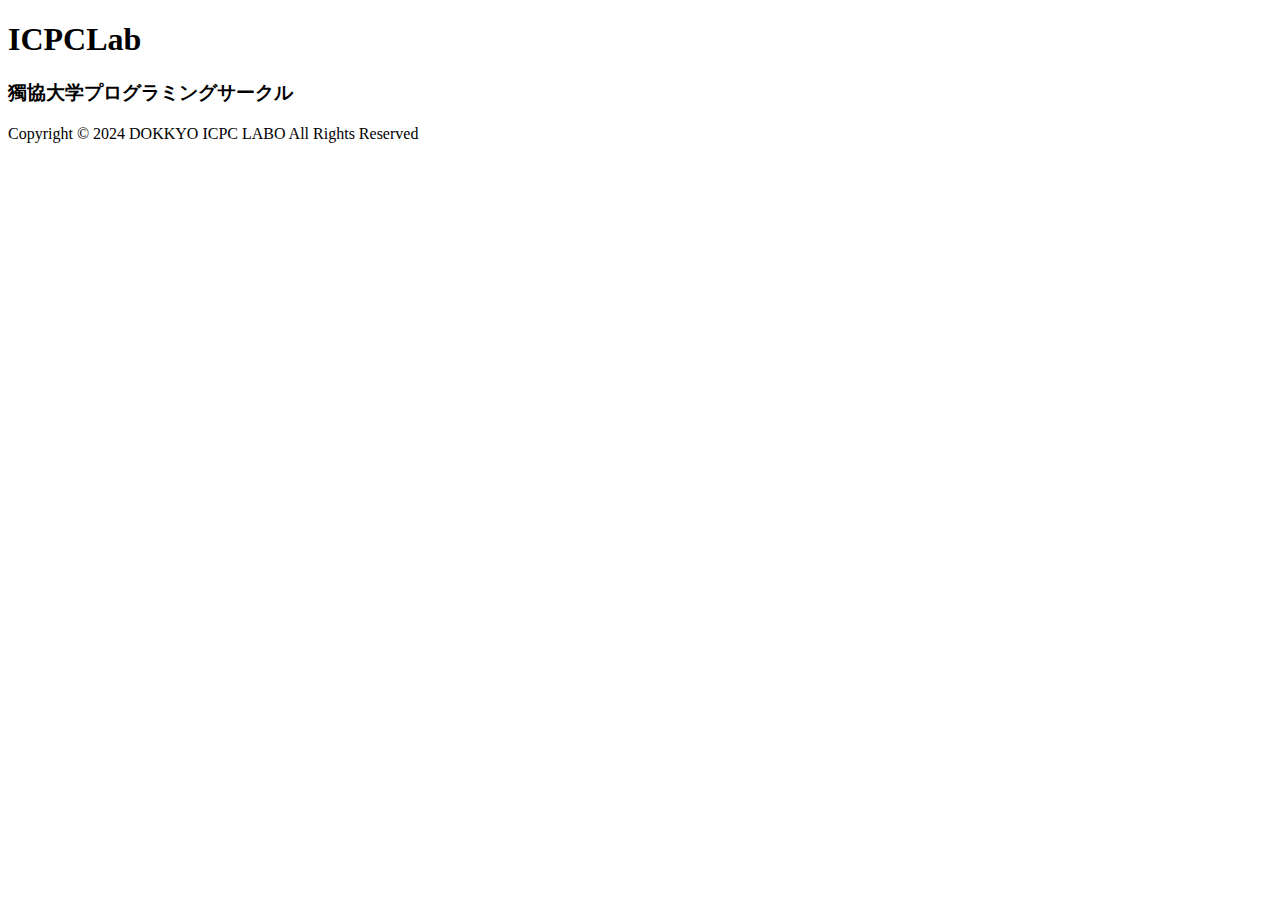
==== index.html @ fe7d4de3 "Add files" ====
<!DOCTYPE html>
<html lang="ja">
  <head>
    <meta charset="UTF-8" />
    <link rel="stylesheet" href="style.css" />
    <title>home</title>
  </head>

  <body>
    <header>
      <h1>ICPCLab</h1>
      <h3>獨協大学プログラミングサークル</h3>
    </header>

    <main>
    </main>

    <footer>
      <p>Copyright © 2024 DOKKYO ICPC LABO All Rights Reserved</p>
    </footer>
  </body>
</html>
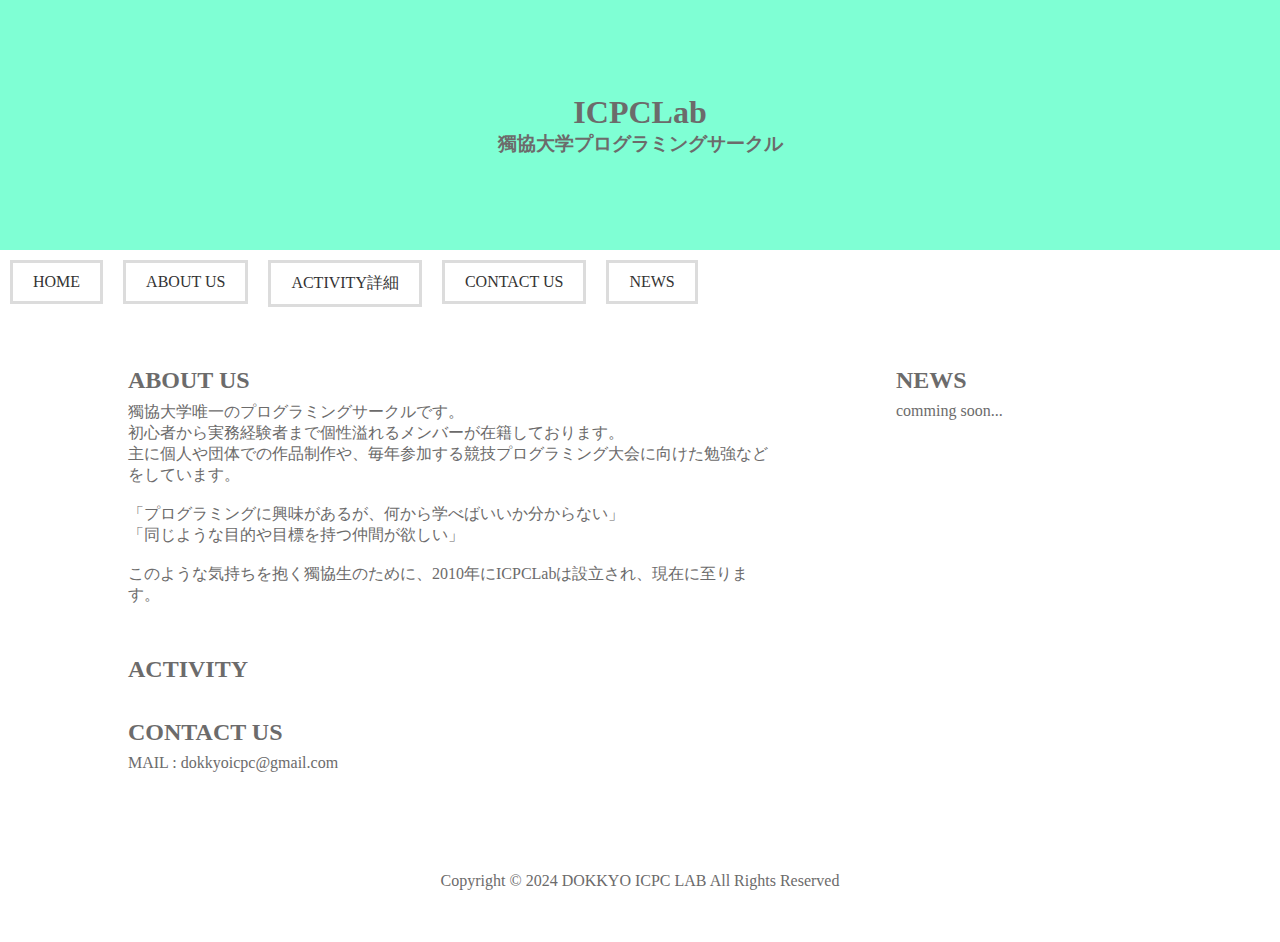
==== commit 9cc34045: "Add js file and Update navbar" ====
--- a/index.html
+++ b/index.html
@@ -2,22 +2,82 @@
 <html lang="ja">
   <head>
     <meta charset="UTF-8" />
+    <meta name="viewport" content="width=device-width,initial-scale=1.0">
     <link rel="stylesheet" href="style.css" />
     <title>home</title>
   </head>
 
   <body>
     <header>
-      <h1>ICPCLab</h1>
-      <h3>獨協大学プログラミングサークル</h3>
+      <div id="1" class="header-field">
+        <div class="header-text">
+          <h1>ICPCLab</h1>
+          <h3>獨協大学プログラミングサークル</h3>
+        </div>
+      </div>
+
+      <div class="nav-bar">
+        <div class="menu-toggle">
+          <div class="hamburger"></div>
+        </div>
+        <ul class="menu-items">
+          <li><a href="#1">HOME</a></li>
+          <li><a href="#2">ABOUT US</a></li>
+          <li><a href="./activity.html">ACTIVITY詳細</a></li>
+          <li><a href="#4">CONTACT US</a></li>
+          <li><a href="#5">NEWS</a></li>
+        </ul>
+      </div>
     </header>
+    
 
     <main>
+      <div class="leftside">
+        <div class="box">
+          <div id="2">
+            <h2>ABOUT US</h2>
+            <p class="text">
+              獨協大学唯一のプログラミングサークルです。<br>
+              初心者から実務経験者まで個性溢れるメンバーが在籍しております。<br>
+              主に個人や団体での作品制作や、毎年参加する競技プログラミング大会に向けた勉強などをしています。<br>
+              <br>
+              「プログラミングに興味があるが、何から学べばいいか分からない」<br>
+              「同じような目的や目標を持つ仲間が欲しい」<br>
+              <br>
+              このような気持ちを抱く獨協生のために、2010年にICPCLabは設立され、現在に至ります。
+            </p>
+          </div>
+        </div>
+
+        <div class="box">
+          <div id="3">
+            <h2>ACTIVITY</h2>
+            <br>
+            <br>
+          </div>
+        </div>
+
+        <div class="box">
+          <div id="4">
+            <h2>CONTACT US</h2>
+          <p class="text">MAIL : dokkyoicpc@gmail.com</p>
+          </div>
+        </div>
+      </div>
+
+      <div class="rightside">
+        <div id="5">
+          <h2>NEWS</h2>
+          <p class="text">comming soon...</p>
+        </div>
+      </div>
     </main>
 
     <footer>
-      <p>Copyright © 2024 DOKKYO ICPC LABO All Rights Reserved</p>
+      <p>Copyright © 2024 DOKKYO ICPC LAB All Rights Reserved</p>
     </footer>
+
+    <script src="script.js"></script>
   </body>
 </html>
 
--- a/style.css
+++ b/style.css
@@ -0,0 +1,143 @@
+* {
+  margin: 0;
+  padding: 0;
+  box-sizing: border-box;
+  color: #6c6b6b;
+}
+
+header {
+  width: 100%;
+}
+
+.header-field {
+  display: flex;
+  justify-content: center;
+  align-items: center;
+  height: 250px;
+  background-color: aquamarine;
+}
+
+.header-text {
+  text-align: center;
+}
+
+/* ハンバーガーメニューの準備 */
+.menu-toggle {
+  display: none; /* 初期状態では非表示 */
+  cursor: pointer;
+  padding: 10px;
+}
+
+.hamburger {
+  width: 25px;
+  height: 3px;
+  background-color: #333;
+  margin: 5px 0;
+}
+
+.menu-items {
+  list-style: none;
+  padding: 0;
+  margin: 0;
+}
+
+.menu-items li {
+  display: block;
+  padding: 10px;
+}
+
+.menu-items li a {
+  text-decoration: none;
+  color: #333;
+}
+
+/* ブラウザ版ではこちらを表示 */
+.nav-bar {
+  width: 100%;
+}
+
+.nav-bar ul {
+  list-style: none;
+  display: flex;
+}
+
+.nav-bar li a {
+  display: block;
+  padding: 10px 20px;
+  border-right-width: 5px;
+  border: 3px solid gainsboro;
+  text-decoration: none;
+}
+
+main {
+  margin: 50px 0px;
+  display: flex;
+  justify-content: center;
+}
+
+.leftside {
+  margin: 0px 10%;
+  width: 50%;
+}
+
+.rightside {
+  margin-right: 10%;
+  width: 20%;
+}
+
+.box {
+  width: auto;
+}
+
+.text {
+  width: auto;
+  margin: 8px 0 50px;
+}
+
+footer {
+  display: flex;
+  justify-content: center;
+  height: 70px;
+  width: 100%;
+}
+
+
+@media screen and (max-width:768px) {
+  /* nav-barをハンバーガーメニューに切り替え */
+  .menu-toggle {
+    display: block; /* 768px以下の場合に表示 */
+  }
+
+  .nav-bar ul {
+    display: none;
+    justify-content: right;
+  }
+  
+  .menu-items {
+    display: none; /* 初期状態では非表示 */
+  }
+
+  .menu-items.active {
+    display: block; /* メニューがアクティブの場合に表示 */
+  }
+}
+
+@media screen and (max-width:425px) {
+  main {
+    margin-top: 50px;
+    margin-bottom: 50px;
+    display: block;
+    justify-content: center;
+  }
+
+  .leftside {
+    margin: 0px 10%;
+    width: auto;
+  }
+
+  .rightside {
+    margin-left: 10%;
+    margin-right: 10%;
+    width: 80%;
+  }
+}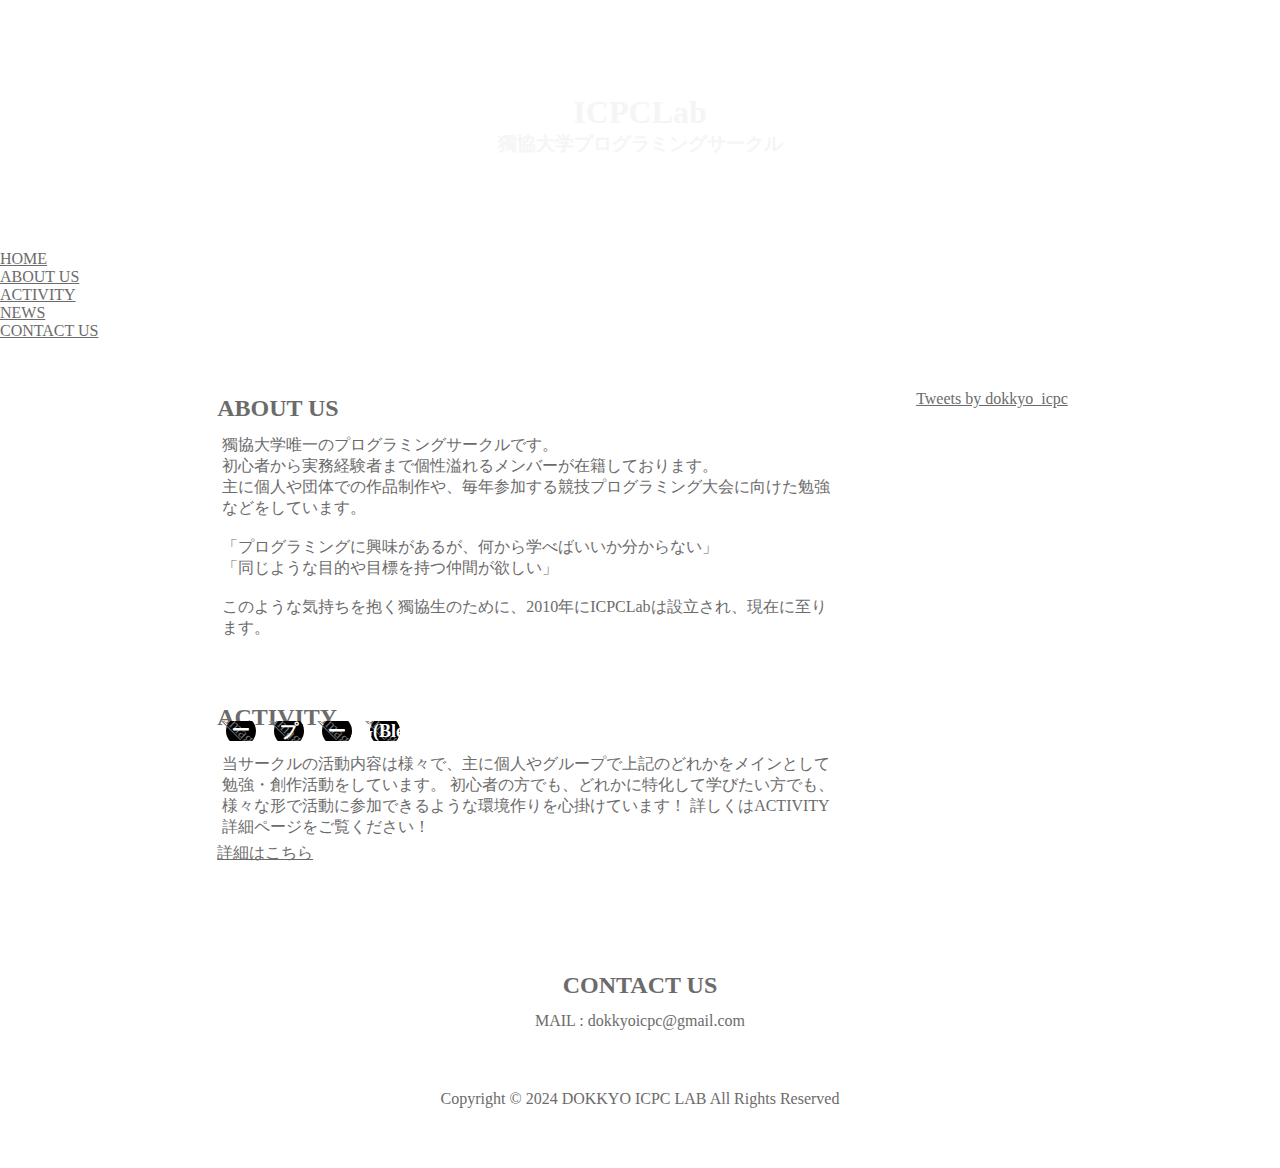
==== commit ed8b09d6: "Add activity's detail pages" ====
--- a/index.html
+++ b/index.html
@@ -4,6 +4,8 @@
     <meta charset="UTF-8" />
     <meta name="viewport" content="width=device-width,initial-scale=1.0">
     <link rel="stylesheet" href="style.css" />
+    <link rel="stylesheet" href="bar.css" />
+    <link rel="stylesheet" href="triangleimages.css" />
     <title>home</title>
   </head>
 
@@ -17,15 +19,13 @@
       </div>
 
       <div class="nav-bar">
-        <div class="menu-toggle">
-          <div class="hamburger"></div>
-        </div>
+        <div class="openbtn"><span></span><span></span><span></span></div>
         <ul class="menu-items">
           <li><a href="#1">HOME</a></li>
           <li><a href="#2">ABOUT US</a></li>
-          <li><a href="./activity.html">ACTIVITY詳細</a></li>
-          <li><a href="#4">CONTACT US</a></li>
-          <li><a href="#5">NEWS</a></li>
+          <li><a href="#3">ACTIVITY</a></li>
+          <li><a href="#4">NEWS</a></li>
+          <li><a href="#5">CONTACT US</a></li>
         </ul>
       </div>
     </header>
@@ -52,32 +52,84 @@
         <div class="box">
           <div id="3">
             <h2>ACTIVITY</h2>
+            <div id="image-container">
+              <div class="image">
+                <div class="cursor"></div>
+                <a href=".\activities\activity_1_webservice.html">
+                  <img src="./image/cafe1_s.jpg" alt="Image 1">
+                  <div class="text-overlay">
+                    Web<br>サービス
+                  </div>
+                </a>
+              </div>
+
+              <div class="image">
+                <div class="cursor"></div>
+                <a href="./activities/activity_2_icpc.html">
+                  <img src="./image/cafe1_s.jpg" alt="Image 2">
+                  <div class="text-overlay">
+                    競プロ
+                  </div>
+                </a>
+              </div>
+
+              <div class="image">
+                <div class="cursor"></div>
+                <a href="./activities/activity_3_game.html">
+                  <img src="./image/cafe1_s.jpg" alt="Image 3">
+                  <div class="text-overlay">
+                    ゲーム
+                  </div>
+                </a>
+              </div>
+
+              <div class="image">
+                <div class="cursor"></div>
+                <a href="./activities/activity_4_blender.html">
+                  <img src="./image/cafe1_s.jpg" alt="Image 4">
+                  <div class="text-overlay">
+                    3DCG(Blender)
+                  </div>
+                </a>
+              </div>
+            </div>
+            <p>
+              <br>
+              当サークルの活動内容は様々で、主に個人やグループで上記のどれかをメインとして勉強・創作活動をしています。
+              初心者の方でも、どれかに特化して学びたい方でも、様々な形で活動に参加できるような環境作りを心掛けています！
+              詳しくはACTIVITY詳細ページをご覧ください！
+            </p>
+            <a href="./activity.html">詳細はこちら</a>
             <br>
             <br>
-          </div>
-        </div>
-
-        <div class="box">
-          <div id="4">
-            <h2>CONTACT US</h2>
-          <p class="text">MAIL : dokkyoicpc@gmail.com</p>
           </div>
         </div>
       </div>
 
       <div class="rightside">
-        <div id="5">
-          <h2>NEWS</h2>
-          <p class="text">comming soon...</p>
+        <div id="4">
+          <div class="x-timeline">
+            <a class="twitter-timeline" data-width="300" data-height="500" data-theme="light" href="https://twitter.com/dokkyo_icpc?ref_src=twsrc%5Etfw">Tweets by dokkyo_icpc</a> <script async src="https://platform.twitter.com/widgets.js" charset="utf-8"></script>
+          </div>
         </div>
       </div>
     </main>
 
     <footer>
-      <p>Copyright © 2024 DOKKYO ICPC LAB All Rights Reserved</p>
+      <div class="box">
+        <div id="5">
+          <h2>CONTACT US</h2>
+          <p class="text">
+            MAIL : dokkyoicpc@gmail.com
+          </p>
+          <p>Copyright © 2024 DOKKYO ICPC LAB All Rights Reserved</p>
+        </div>
+      </div>
     </footer>
 
+    <script src="https://code.jquery.com/jquery-3.7.1.min.js" integrity="sha256-/JqT3SQfawRcv/BIHPThkBvs0OEvtFFmqPF/lYI/Cxo=" crossorigin="anonymous"></script>
     <script src="script.js"></script>
+    <script src="triangleimages.js"></script>
   </body>
 </html>
 
--- a/style.css
+++ b/style.css
@@ -14,79 +14,46 @@
   justify-content: center;
   align-items: center;
   height: 250px;
-  background-color: aquamarine;
+  background-image: url('image/cafe3_s.jpg');
+  background-size: cover;
+  background-position: center;
+  background-repeat: no-repeat;
 }
 
 .header-text {
   text-align: center;
-}
 
-/* ハンバーガーメニューの準備 */
-.menu-toggle {
-  display: none; /* 初期状態では非表示 */
-  cursor: pointer;
-  padding: 10px;
-}
-
-.hamburger {
-  width: 25px;
-  height: 3px;
-  background-color: #333;
-  margin: 5px 0;
-}
-
-.menu-items {
-  list-style: none;
-  padding: 0;
-  margin: 0;
-}
-
-.menu-items li {
-  display: block;
-  padding: 10px;
-}
-
-.menu-items li a {
-  text-decoration: none;
-  color: #333;
-}
-
-/* ブラウザ版ではこちらを表示 */
-.nav-bar {
-  width: 100%;
-}
-
-.nav-bar ul {
-  list-style: none;
-  display: flex;
-}
-
-.nav-bar li a {
-  display: block;
-  padding: 10px 20px;
-  border-right-width: 5px;
-  border: 3px solid gainsboro;
-  text-decoration: none;
+  h1, h3 {
+    color: whitesmoke;
+  }
 }
 
 main {
-  margin: 50px 0px;
+  padding: 50px 0px;
   display: flex;
   justify-content: center;
+  background-image: url('image/23671966.png');
+  background-size: cover;
+  background-position: center;
+  background-repeat: no-repeat;
 }
 
 .leftside {
-  margin: 0px 10%;
   width: 50%;
 }
 
 .rightside {
-  margin-right: 10%;
-  width: 20%;
+  margin-left: 5%;
 }
 
 .box {
   width: auto;
+  padding: 5px;
+  background-color: rgba(255, 255, 255, 0.9);
+}
+
+.box, p {
+  padding: 5px;
 }
 
 .text {
@@ -94,38 +61,34 @@
   margin: 8px 0 50px;
 }
 
+.x-timeline {
+  display: flex;
+  justify-content: center;
+  margin: 0px 0px 30px;
+}
+
 footer {
   display: flex;
   justify-content: center;
-  height: 70px;
+  text-align: center;
+  padding: 30px 0px 50px;
   width: 100%;
-}
+  background-image: url('image/cafe1_s.jpg');
+  background-size: cover;
+  background-position: center;
+  background-repeat: no-repeat;
 
-
-@media screen and (max-width:768px) {
-  /* nav-barをハンバーガーメニューに切り替え */
-  .menu-toggle {
-    display: block; /* 768px以下の場合に表示 */
+  .box {
+    background-color: rgba(255, 255, 255, 0.9);
   }
 
-  .nav-bar ul {
-    display: none;
-    justify-content: right;
-  }
-  
-  .menu-items {
-    display: none; /* 初期状態では非表示 */
-  }
-
-  .menu-items.active {
-    display: block; /* メニューがアクティブの場合に表示 */
+  h2, p {
+    color: #6c6b6b;
   }
 }
 
-@media screen and (max-width:425px) {
+@media screen and (max-width:768px) {
   main {
-    margin-top: 50px;
-    margin-bottom: 50px;
     display: block;
     justify-content: center;
   }
@@ -140,4 +103,8 @@
     margin-right: 10%;
     width: 80%;
   }
+
+  .x-timeline {
+    margin-top: 30px;
+  }
 }--- a/triangleimages.css
+++ b/triangleimages.css
@@ -0,0 +1,50 @@
+#image-container {
+  display: flex;
+  flex-direction: row;
+  width: 100%;
+  height: auto;
+  position: relative;
+}
+
+.image {
+width: auto;
+height: auto;
+overflow: hidden;
+margin: -10px;
+display: flex;
+align-items: center;
+justify-content: center;
+position: relative;
+}
+
+.image img {
+width: 100%;
+height: 100%;
+object-fit: cover;
+transform: rotate(45deg);
+transition: transform 0.3s; /* アニメーション効果を追加 */
+}
+
+.image:hover img {
+transform: scale(1.2) rotate(45deg); /* ホバー時に拡大 */
+}
+
+.cursor {
+position: absolute;
+width: 30px;
+height: 30px;
+background-color: black;
+border-radius: 50%;
+pointer-events: none; /* カーソルが画像を遮らないようにする */
+}
+
+.text-overlay {
+  position: absolute;
+  top: 50%;
+  left: 50%;
+  transform: translate(-50%, -50%);
+  text-align: center;
+  color: white;
+  font-size: 18px;
+  font-weight: bold;
+}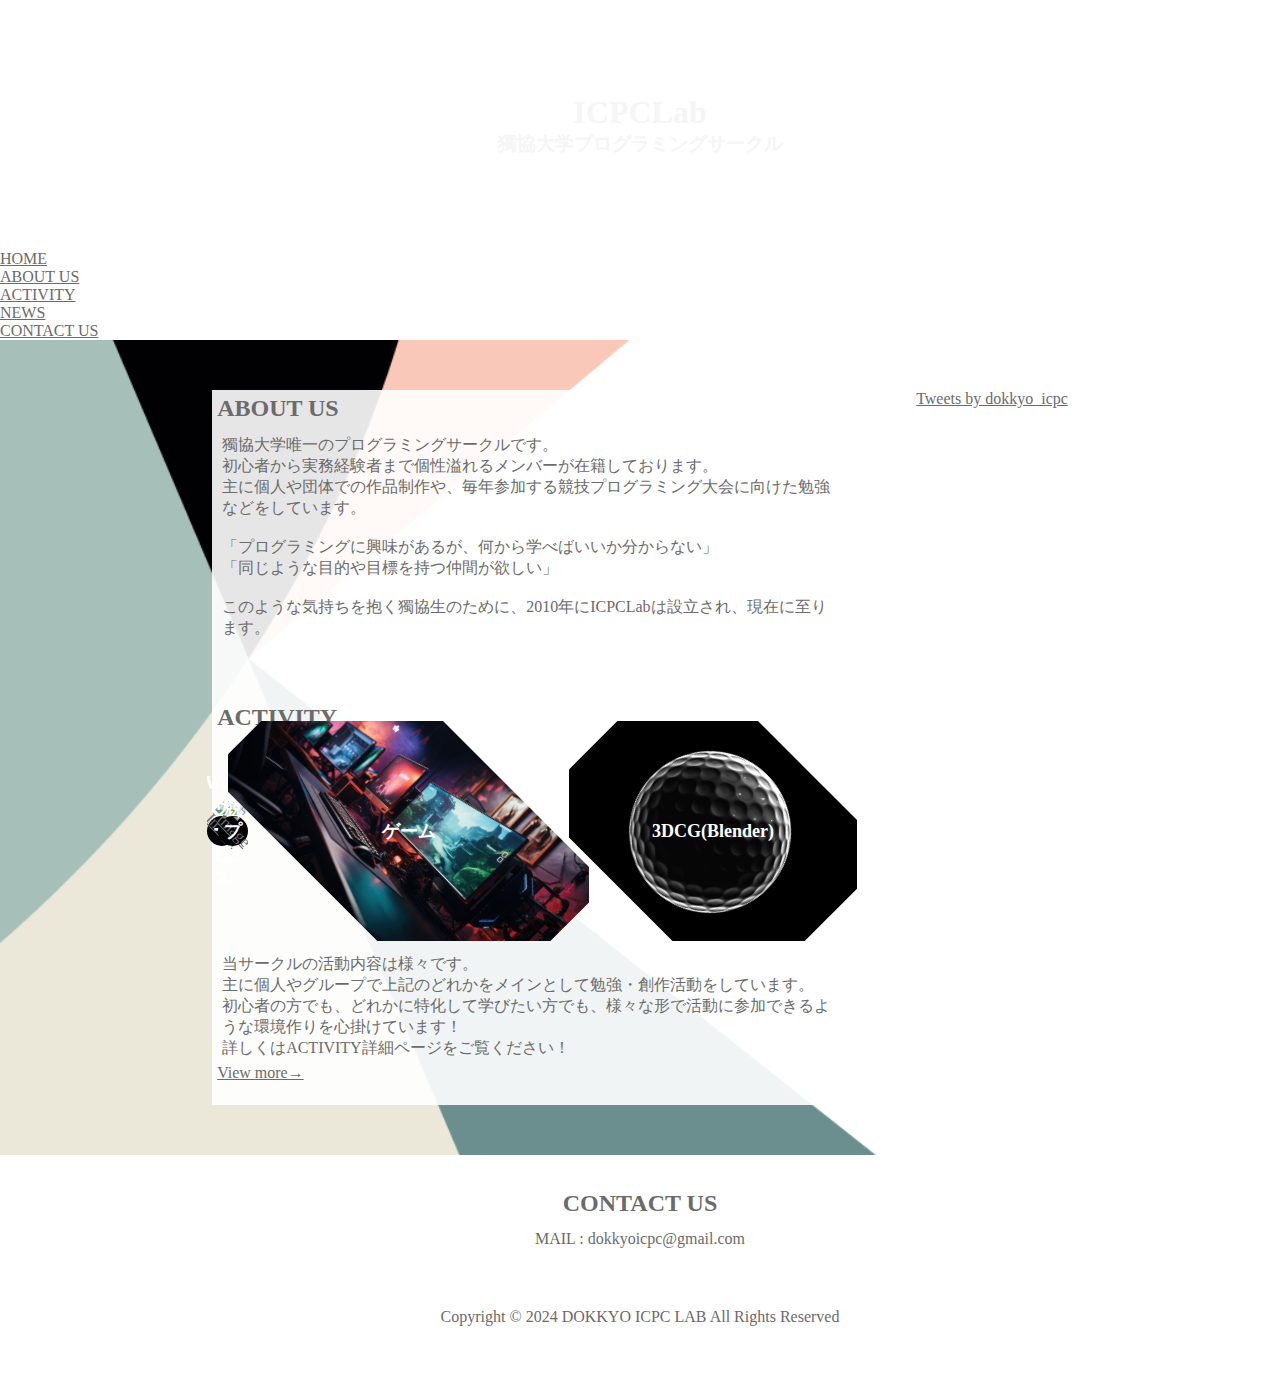
==== commit 59e41d01: "Update images and introduction of ACTIVITY" ====
--- a/index.html
+++ b/index.html
@@ -66,7 +66,7 @@
               <div class="image">
                 <div class="cursor"></div>
                 <a href="./activities/activity_2_icpc.html">
-                  <img src="./image/cafe1_s.jpg" alt="Image 2">
+                  <img src="./image/black_brick_s.jpg" alt="Image 2">
                   <div class="text-overlay">
                     競プロ
                   </div>
@@ -76,7 +76,7 @@
               <div class="image">
                 <div class="cursor"></div>
                 <a href="./activities/activity_3_game.html">
-                  <img src="./image/cafe1_s.jpg" alt="Image 3">
+                  <img src="./image/gamingpc.jpg" alt="Image 3">
                   <div class="text-overlay">
                     ゲーム
                   </div>
@@ -86,7 +86,7 @@
               <div class="image">
                 <div class="cursor"></div>
                 <a href="./activities/activity_4_blender.html">
-                  <img src="./image/cafe1_s.jpg" alt="Image 4">
+                  <img src="./image/golfball_s.jpg" alt="Image 4">
                   <div class="text-overlay">
                     3DCG(Blender)
                   </div>
@@ -95,11 +95,12 @@
             </div>
             <p>
               <br>
-              当サークルの活動内容は様々で、主に個人やグループで上記のどれかをメインとして勉強・創作活動をしています。
-              初心者の方でも、どれかに特化して学びたい方でも、様々な形で活動に参加できるような環境作りを心掛けています！
+              当サークルの活動内容は様々です。<br>
+              主に個人やグループで上記のどれかをメインとして勉強・創作活動をしています。<br>
+              初心者の方でも、どれかに特化して学びたい方でも、様々な形で活動に参加できるような環境作りを心掛けています！<br>
               詳しくはACTIVITY詳細ページをご覧ください！
             </p>
-            <a href="./activity.html">詳細はこちら</a>
+            <a href="./activity.html">View more→</a>
             <br>
             <br>
           </div>
--- a/style.css
+++ b/style.css
@@ -32,7 +32,7 @@
   padding: 50px 0px;
   display: flex;
   justify-content: center;
-  background-image: url('image/23671966.png');
+  background-image: url('image/backimage.png');
   background-size: cover;
   background-position: center;
   background-repeat: no-repeat;
